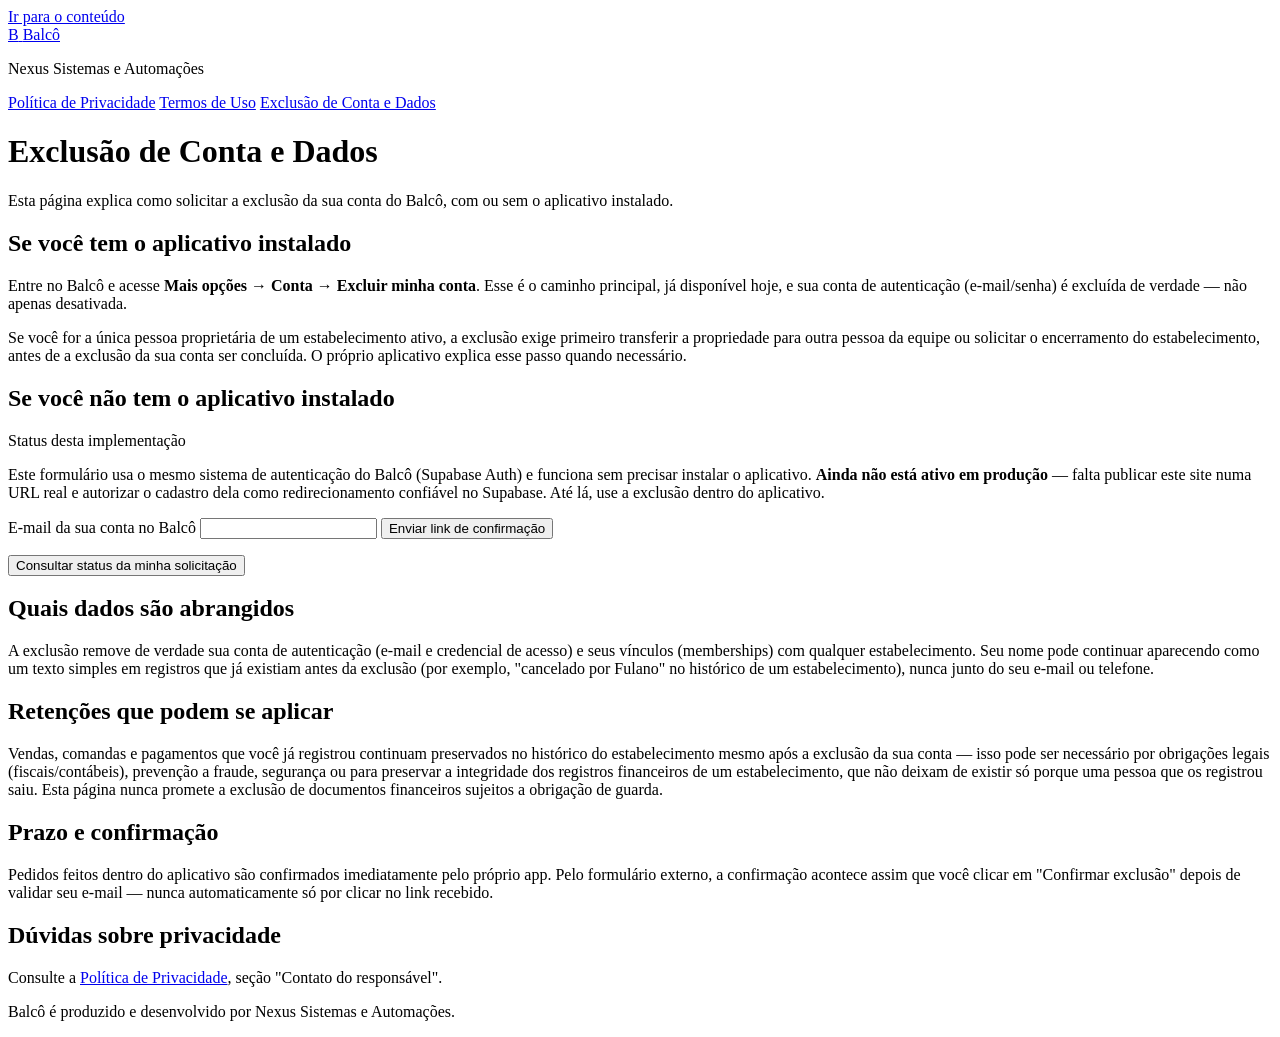
==== exclusao-de-conta/index.html @ fedaca32 "Publica paginas legais do Balco (Privacidade, Termos, Exclusao de Conta)" ====
<!doctype html>
<html lang="pt-BR">
<head>
  <meta charset="utf-8">
  <meta name="viewport" content="width=device-width, initial-scale=1">
  <title>Exclusão de Conta e Dados — Balcô</title>
  <meta name="description" content="Como solicitar a exclusão da sua conta e dos seus dados no Balcô, com ou sem o aplicativo instalado.">
  <!-- noindex enquanto a página ainda não foi revisada/publicada pelo proprietário — remover do HTML gerado antes do deploy real, ver legal-site/README.md -->
  <meta name="robots" content="noindex">
  <link rel="stylesheet" href="/balco-legal/assets/styles.css">
  <script>
    window.__BALCO_SUPABASE_URL__ = "https://twtskxaemdrsdgzdlmob.supabase.co";
    window.__BALCO_SUPABASE_PUBLISHABLE_KEY__ = "sb_publishable_e2WWvMQUjPNWhUcalerjqQ_NWMhy9MI";
  </script>
  <script src="/balco-legal/assets/account-deletion-logic.js"></script>
</head>
<body>
  <a class="skip-link" href="#conteudo">Ir para o conteúdo</a>
  <header class="site-header">
    <a class="brand" href="/balco-legal/">
      <span class="brand-mark" aria-hidden="true">B</span>
      <span class="brand-name">Balcô</span>
    </a>
    <p class="brand-sub">Nexus Sistemas e Automações</p>
  </header>
  <nav class="site-nav" aria-label="Páginas legais">
    <a href="/balco-legal/privacidade/">Política de Privacidade</a>
    <a href="/balco-legal/termos/">Termos de Uso</a>
    <a href="/balco-legal/exclusao-de-conta/" aria-current="page">Exclusão de Conta e Dados</a>
  </nav>
  <main id="conteudo">
    <h1>Exclusão de Conta e Dados</h1>
    <p class="meta">Esta página explica como solicitar a exclusão da sua conta do Balcô, com ou sem o aplicativo instalado.</p>

    <section aria-labelledby="caminho-no-app">
      <h2 id="caminho-no-app">Se você tem o aplicativo instalado</h2>
      <p>Entre no Balcô e acesse <strong>Mais opções → Conta → Excluir minha conta</strong>. Esse é o caminho principal, já disponível hoje, e sua conta de autenticação (e-mail/senha) é excluída de verdade — não apenas desativada.</p>
      <p>Se você for a única pessoa proprietária de um estabelecimento ativo, a exclusão exige primeiro transferir a propriedade para outra pessoa da equipe ou solicitar o encerramento do estabelecimento, antes de a exclusão da sua conta ser concluída. O próprio aplicativo explica esse passo quando necessário.</p>
    </section>

    <section aria-labelledby="caminho-sem-app">
      <h2 id="caminho-sem-app">Se você não tem o aplicativo instalado</h2>
      <div class="notice">
        <p class="notice-title">Status desta implementação</p>
        <p>Este formulário usa o mesmo sistema de autenticação do Balcô (Supabase Auth) e funciona sem precisar instalar o aplicativo. <strong>Ainda não está ativo em produção</strong> — falta publicar este site numa URL real e autorizar o cadastro dela como redirecionamento confiável no Supabase. Até lá, use a exclusão dentro do aplicativo.</p>
      </div>
      <div id="account-deletion-app">
        <div id="ad-step-email">
          <form id="ad-email-form" novalidate>
            <label for="ad-email-input">E-mail da sua conta no Balcô</label>
            <input type="email" id="ad-email-input" name="email" required autocomplete="email" inputmode="email">
            <button type="submit" id="ad-submit-button">Enviar link de confirmação</button>
            <p id="ad-form-message" role="status" aria-live="polite"></p>
          </form>
        </div>
        <div id="ad-step-confirm" hidden>
          <p id="ad-confirm-message" role="status" aria-live="polite"></p>
          <p>Antes de confirmar: vendas, comandas e pagamentos que você já registrou continuam preservados no histórico do estabelecimento, mesmo após a exclusão — obrigações legais, prevenção a fraude e integridade de registros financeiros podem exigir essa retenção. Esta ação não exclui documentos financeiros sujeitos a obrigação de guarda.</p>
          <button type="button" id="ad-confirm-button">Confirmar exclusão da minha conta</button>
        </div>
        <div id="ad-step-result" hidden>
          <p id="ad-result-message" role="status" aria-live="polite"></p>
        </div>
        <p><button type="button" id="ad-status-button">Consultar status da minha solicitação</button></p>
      </div>

    </section>

    <section aria-labelledby="dados-abrangidos">
      <h2 id="dados-abrangidos">Quais dados são abrangidos</h2>
      <p>A exclusão remove de verdade sua conta de autenticação (e-mail e credencial de acesso) e seus vínculos (memberships) com qualquer estabelecimento. Seu nome pode continuar aparecendo como um texto simples em registros que já existiam antes da exclusão (por exemplo, "cancelado por Fulano" no histórico de um estabelecimento), nunca junto do seu e-mail ou telefone.</p>
    </section>

    <section aria-labelledby="retencao-legal">
      <h2 id="retencao-legal">Retenções que podem se aplicar</h2>
      <p>Vendas, comandas e pagamentos que você já registrou continuam preservados no histórico do estabelecimento mesmo após a exclusão da sua conta — isso pode ser necessário por obrigações legais (fiscais/contábeis), prevenção a fraude, segurança ou para preservar a integridade dos registros financeiros de um estabelecimento, que não deixam de existir só porque uma pessoa que os registrou saiu. Esta página nunca promete a exclusão de documentos financeiros sujeitos a obrigação de guarda.</p>
    </section>

    <section aria-labelledby="prazo">
      <h2 id="prazo">Prazo e confirmação</h2>
      <p>Pedidos feitos dentro do aplicativo são confirmados imediatamente pelo próprio app. Pelo formulário externo, a confirmação acontece assim que você clicar em "Confirmar exclusão" depois de validar seu e-mail — nunca automaticamente só por clicar no link recebido.</p>
    </section>

    <section aria-labelledby="contato-privacidade">
      <h2 id="contato-privacidade">Dúvidas sobre privacidade</h2>
      <p>Consulte a <a href="/balco-legal/privacidade/">Política de Privacidade</a>, seção "Contato do responsável".</p>
    </section>
  </main>
  <footer class="site-footer">
    <p>Balcô é produzido e desenvolvido por Nexus Sistemas e Automações.</p>
  </footer>
  <script type="module" src="/balco-legal/assets/account-deletion-app.js"></script>
</body>
</html>
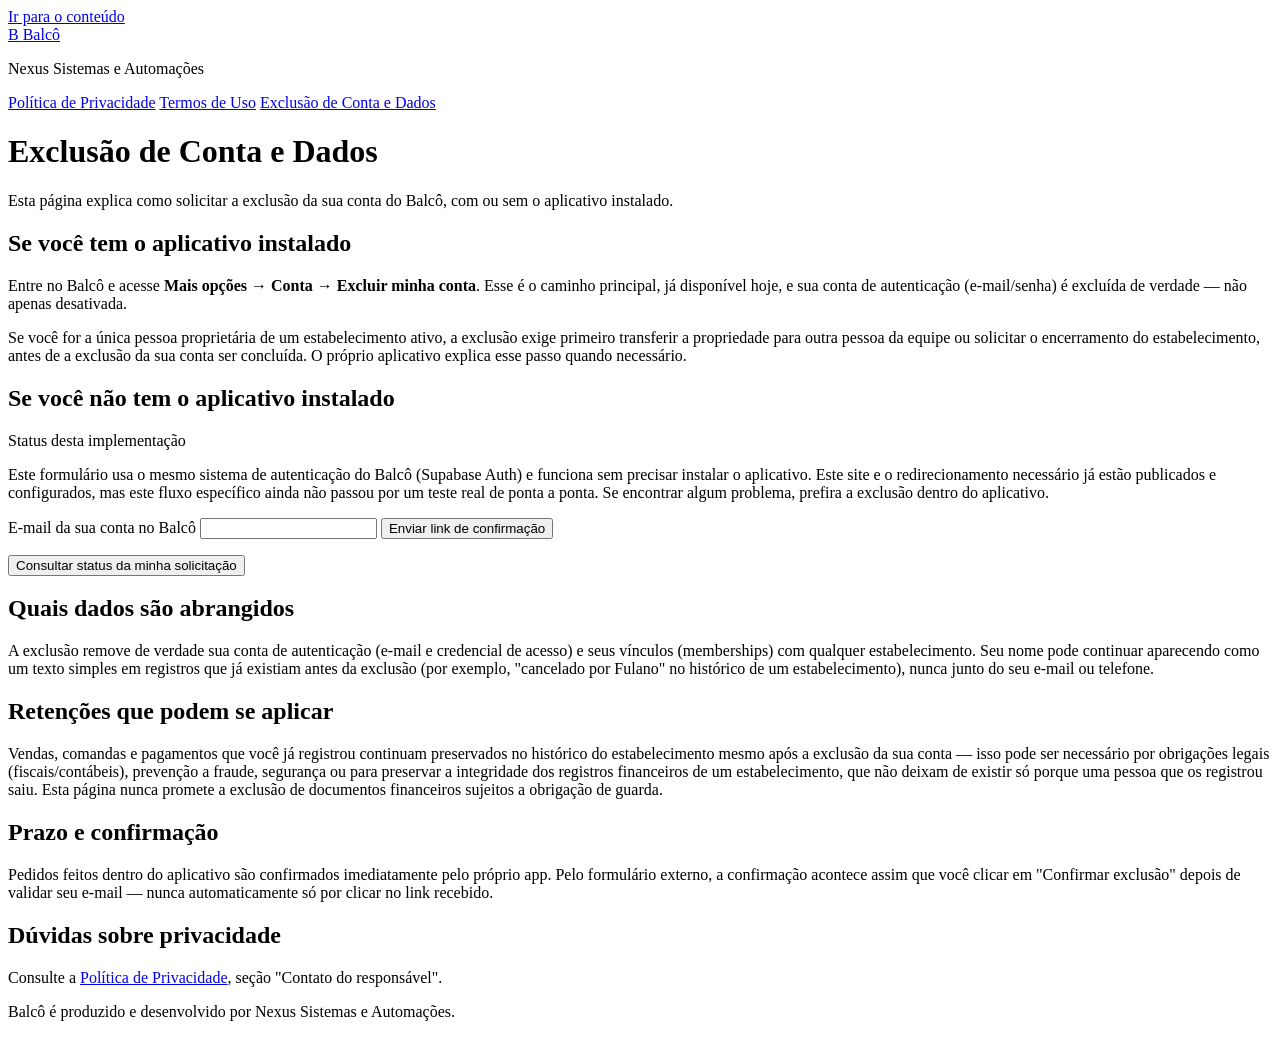
==== commit f2aa9df1: "Corrige aviso desatualizado da pagina de exclusao de conta (site e redirect ja publicados)" ====
--- a/exclusao-de-conta/index.html
+++ b/exclusao-de-conta/index.html
@@ -42,7 +42,7 @@
       <h2 id="caminho-sem-app">Se você não tem o aplicativo instalado</h2>
       <div class="notice">
         <p class="notice-title">Status desta implementação</p>
-        <p>Este formulário usa o mesmo sistema de autenticação do Balcô (Supabase Auth) e funciona sem precisar instalar o aplicativo. <strong>Ainda não está ativo em produção</strong> — falta publicar este site numa URL real e autorizar o cadastro dela como redirecionamento confiável no Supabase. Até lá, use a exclusão dentro do aplicativo.</p>
+        <p>Este formulário usa o mesmo sistema de autenticação do Balcô (Supabase Auth) e funciona sem precisar instalar o aplicativo. Este site e o redirecionamento necessário já estão publicados e configurados, mas este fluxo específico ainda não passou por um teste real de ponta a ponta. Se encontrar algum problema, prefira a exclusão dentro do aplicativo.</p>
       </div>
       <div id="account-deletion-app">
         <div id="ad-step-email">
